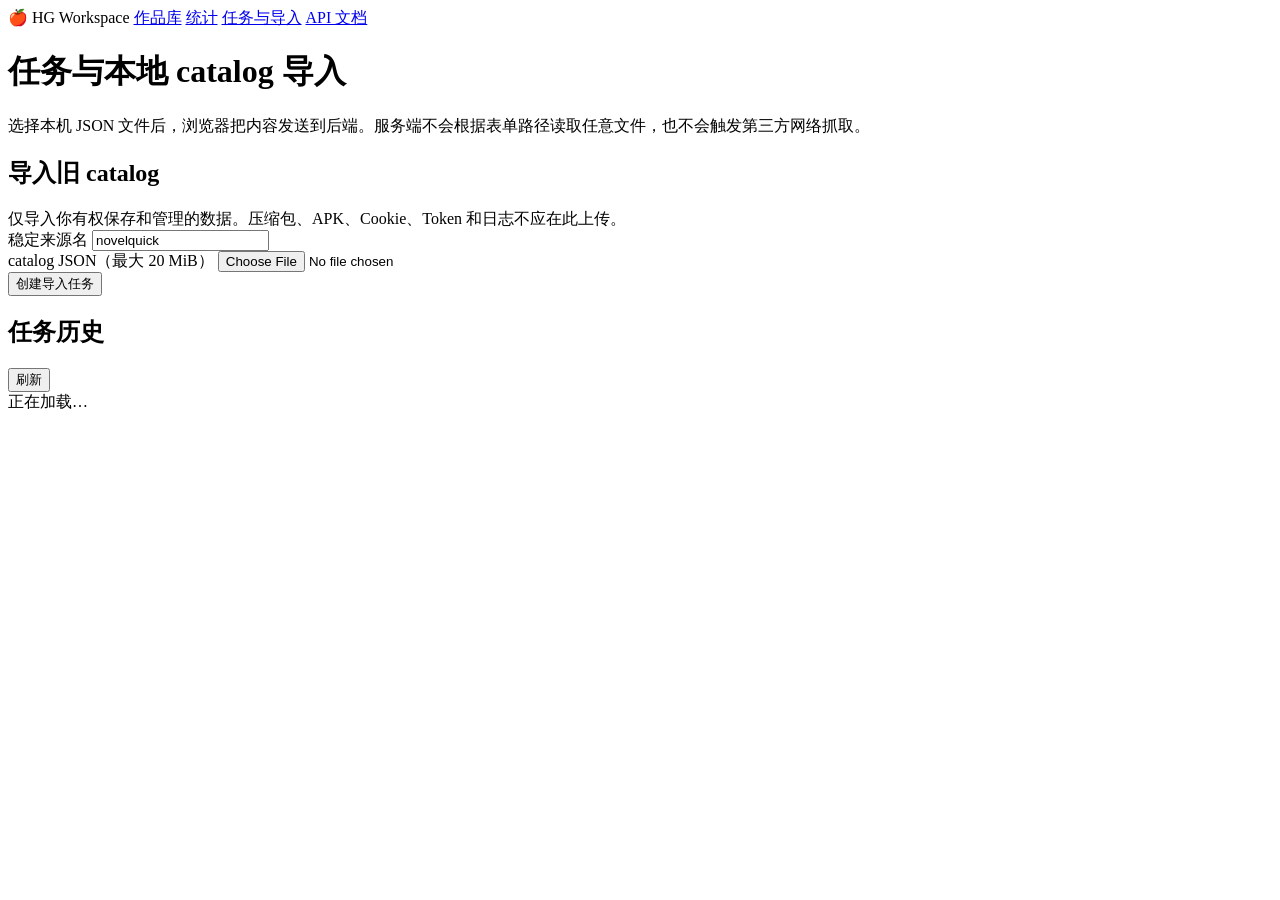
==== backend/app/static/tasks.html @ 968366ee "feat: add native static web administration" ====
<!doctype html>
<html lang="zh-CN">
<head>
  <meta charset="utf-8">
  <meta name="viewport" content="width=device-width, initial-scale=1">
  <meta name="description" content="HG Workspace 任务和本地 catalog 导入">
  <title>任务与导入 · HG Workspace</title>
  <link rel="stylesheet" href="/css/style.css">
</head>
<body>
  <nav class="nav" aria-label="主导航">
    <span class="brand">🍎 HG Workspace</span>
    <a href="/">作品库</a>
    <a href="/stats.html">统计</a>
    <a href="/tasks.html" class="active" aria-current="page">任务与导入</a>
    <a href="/docs">API 文档</a>
  </nav>

  <main class="container">
    <header class="page-header">
      <div>
        <h1>任务与本地 catalog 导入</h1>
        <p>选择本机 JSON 文件后，浏览器把内容发送到后端。服务端不会根据表单路径读取任意文件，也不会触发第三方网络抓取。</p>
      </div>
    </header>

    <section class="card">
      <h2>导入旧 catalog</h2>
      <div class="notice warning mt-12">仅导入你有权保存和管理的数据。压缩包、APK、Cookie、Token 和日志不应在此上传。</div>
      <form id="importForm" class="upload-grid mt-16">
        <div class="field">
          <label for="sourceInput">稳定来源名</label>
          <input id="sourceInput" class="input" type="text" value="novelquick" maxlength="128" required>
        </div>
        <div class="field">
          <label for="catalogFile">catalog JSON（最大 20 MiB）</label>
          <input id="catalogFile" class="file-input" type="file" accept="application/json,.json" required>
        </div>
        <button id="importButton" class="btn btn-primary" type="submit">创建导入任务</button>
      </form>
      <div id="importMessage" class="status-line mt-12" aria-live="polite"></div>
    </section>

    <section class="card">
      <div class="flex-row">
        <h2>任务历史</h2>
        <span class="spacer"></span>
        <button id="refreshButton" class="btn btn-default btn-small" type="button">刷新</button>
      </div>
      <div id="tasksMessage" class="status-line mt-12" aria-live="polite">正在加载…</div>
      <div id="tasksContainer" class="table-scroll mt-8"></div>
    </section>
  </main>

  <script type="module" src="/js/tasks.js"></script>
</body>
</html>
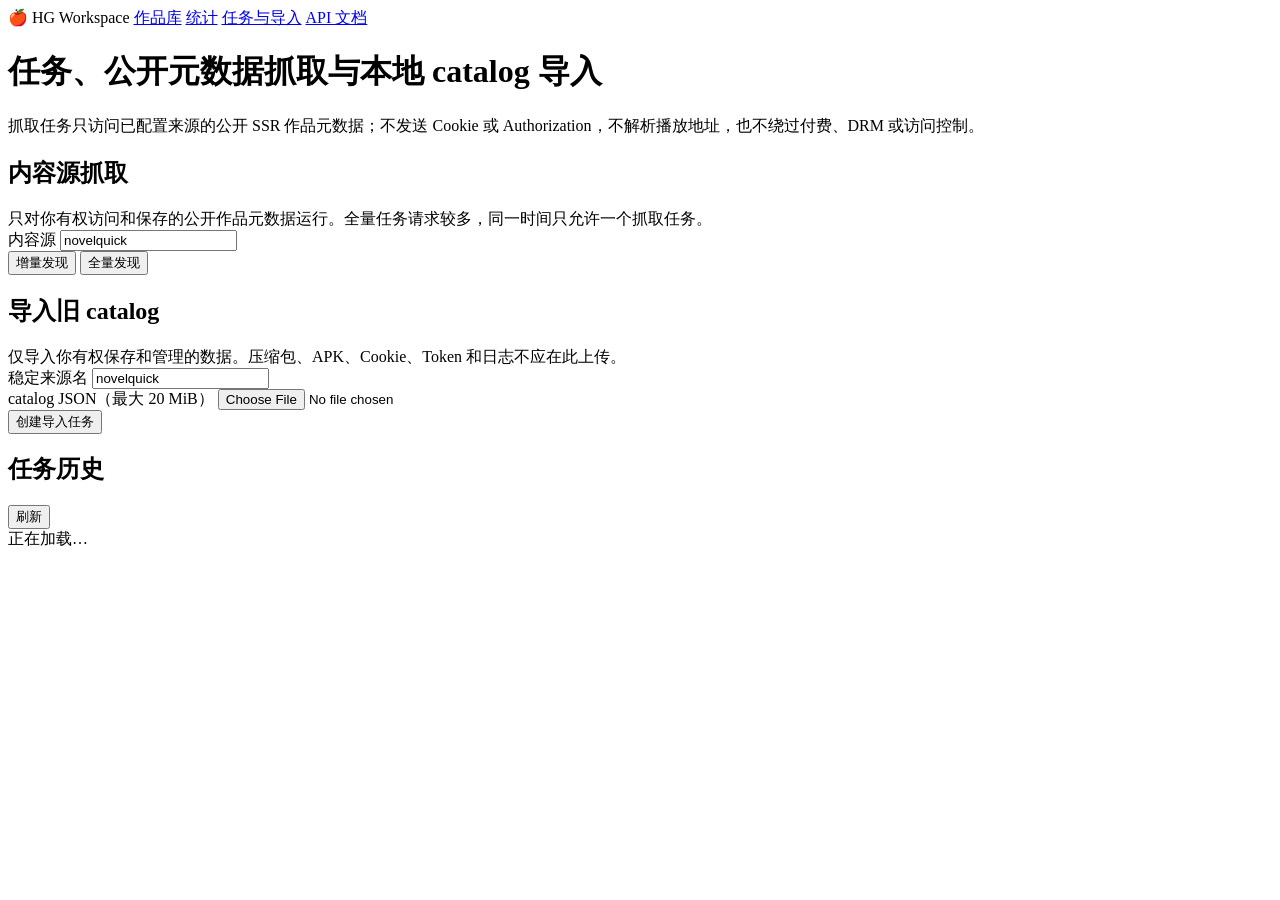
==== commit 294d44c7: "feat: add public source discovery tasks" ====
--- a/backend/app/static/tasks.html
+++ b/backend/app/static/tasks.html
@@ -3,8 +3,8 @@
 <head>
   <meta charset="utf-8">
   <meta name="viewport" content="width=device-width, initial-scale=1">
-  <meta name="description" content="HG Workspace 任务和本地 catalog 导入">
-  <title>任务与导入 · HG Workspace</title>
+  <meta name="description" content="HG Workspace 内容源任务和本地 catalog 导入">
+  <title>任务、抓取与导入 · HG Workspace</title>
   <link rel="stylesheet" href="/css/style.css">
 </head>
 <body>
@@ -19,10 +19,26 @@
   <main class="container">
     <header class="page-header">
       <div>
-        <h1>任务与本地 catalog 导入</h1>
-        <p>选择本机 JSON 文件后，浏览器把内容发送到后端。服务端不会根据表单路径读取任意文件，也不会触发第三方网络抓取。</p>
+        <h1>任务、公开元数据抓取与本地 catalog 导入</h1>
+        <p>抓取任务只访问已配置来源的公开 SSR 作品元数据；不发送 Cookie 或 Authorization，不解析播放地址，也不绕过付费、DRM 或访问控制。</p>
       </div>
     </header>
+
+    <section class="card">
+      <h2>内容源抓取</h2>
+      <div class="notice warning mt-12">只对你有权访问和保存的公开作品元数据运行。全量任务请求较多，同一时间只允许一个抓取任务。</div>
+      <div class="upload-grid mt-16">
+        <div class="field">
+          <label for="scrapeSourceInput">内容源</label>
+          <input id="scrapeSourceInput" class="input" type="text" value="novelquick" maxlength="128" required>
+        </div>
+        <div class="flex-row">
+          <button id="incrementalScrapeButton" class="btn btn-primary" type="button">增量发现</button>
+          <button id="fullScrapeButton" class="btn btn-default" type="button">全量发现</button>
+        </div>
+      </div>
+      <div id="scrapeMessage" class="status-line mt-12" aria-live="polite"></div>
+    </section>
 
     <section class="card">
       <h2>导入旧 catalog</h2>
